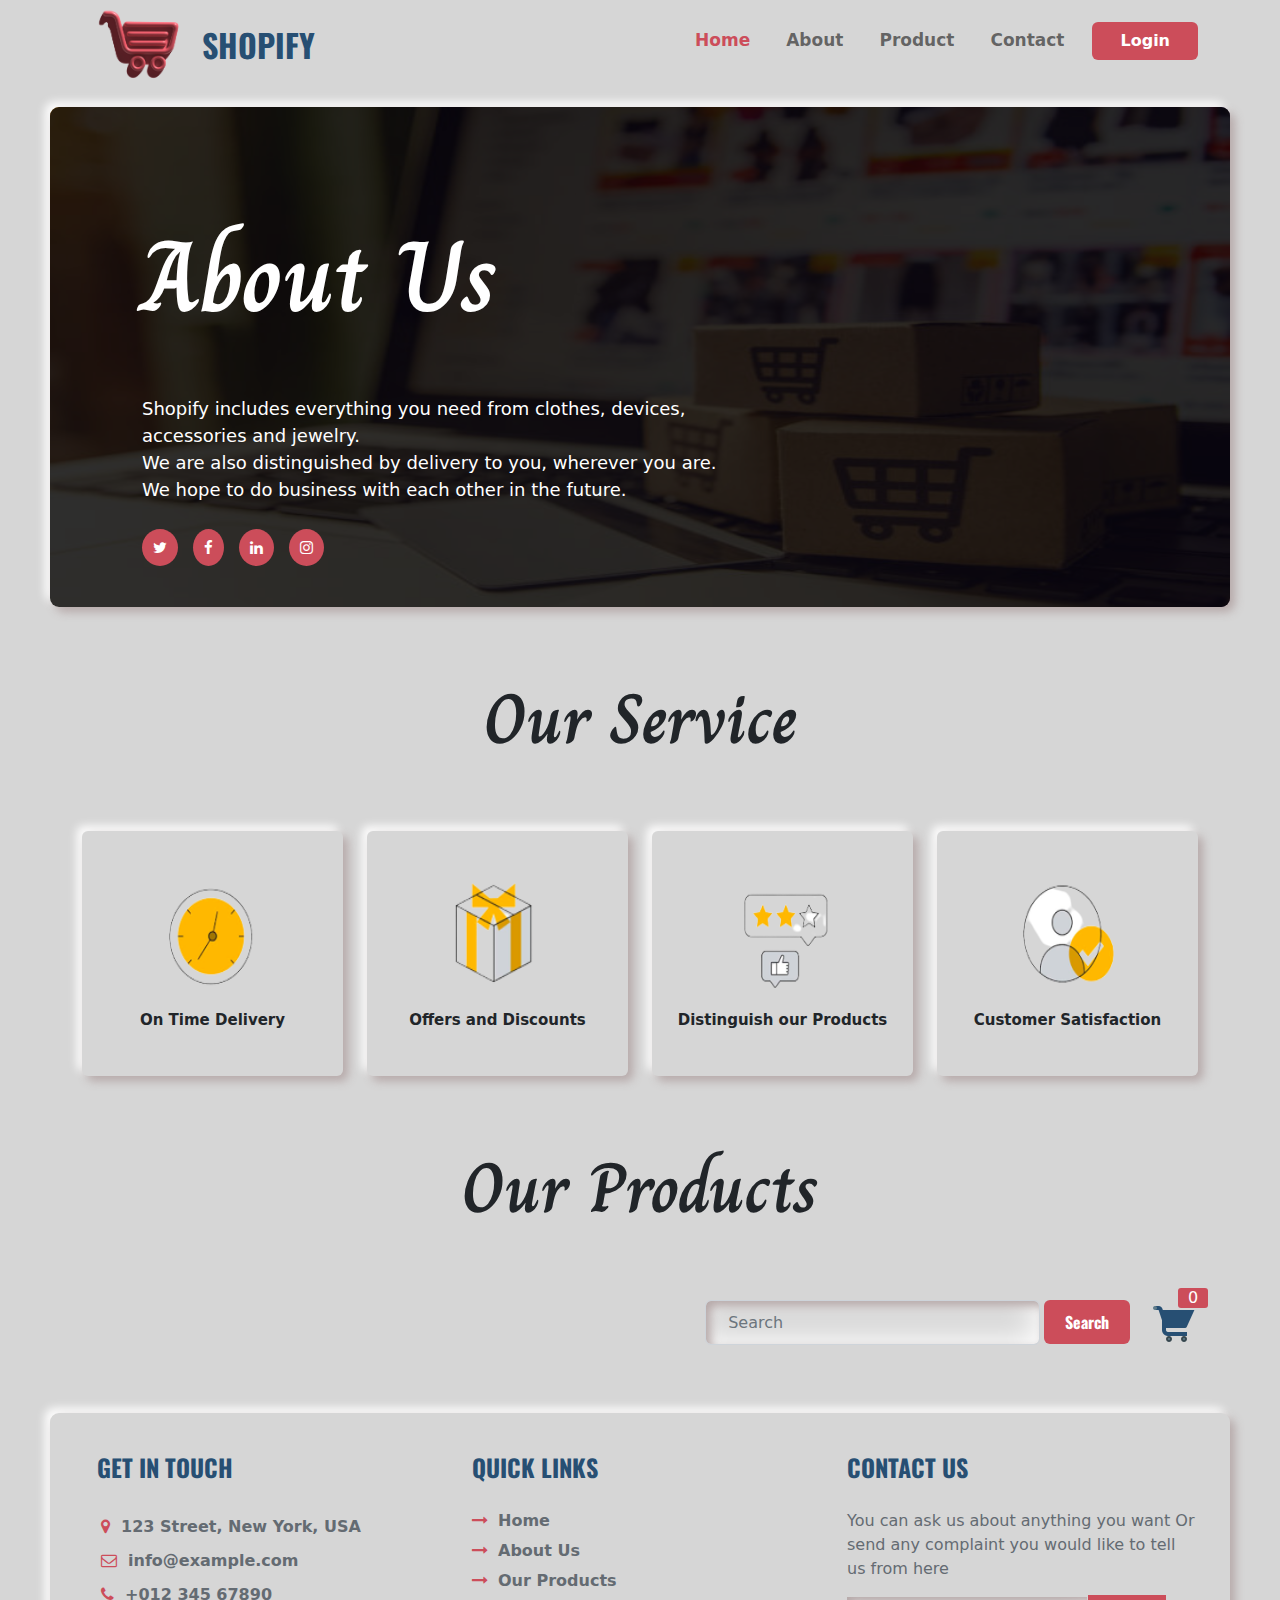
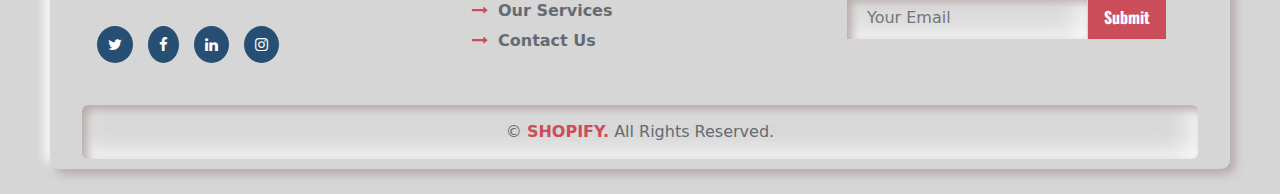
==== index.html @ 8174480c "Development on Bill" ====
<!DOCTYPE html>
<html lang="en">
<head>
    <meta charset="UTF-8">
    <meta http-equiv="X-UA-Compatible" content="IE=edge">
    <meta name="viewport" content="width=device-width, initial-scale=1.0">
    <title>Shopify</title>
    <link rel="stylesheet" href="css/font-awesome.min.css">
    <link rel="stylesheet" href="css/bootstrap.css">
    <link rel="stylesheet" href="css/index.css">
    <link rel="stylesheet" href="css/bill.css">
</head>
<body>
    <nav class="navbar navbar-expand-lg">
        <div class="container">
          <a class="navbar-brand" href="index.html"><img src="img/logo.png"><div class="brand">Shopify</div></a>
          <button class="navbar-toggler" type="button" data-bs-toggle="collapse" data-bs-target="#navbarSupportedContent" aria-controls="navbarSupportedContent" aria-expanded="false" aria-label="Toggle navigation">
            <span class="navbar-toggler-icon"></span>
          </button>
          <div class="collapse navbar-collapse" id="navbarSupportedContent">
            <ul class="navbar-nav me-right mb-2 mb-lg-0">
              <li class="nav-item">
                <a class="nav-link active" aria-current="page" href="index.html">Home</a>
              </li>
              <li class="nav-item">
                <a class="nav-link" href="#about">About</a>
              </li>
              <li class="nav-item">
                <a class="nav-link" href="#product">Product</a>
              </li>
              <li class="nav-item">
                <a class="nav-link" href="#contact">Contact</a>
              </li>
            </ul>
            <form class="d-flex" role="search">
              <button class="btn" id="loginBtn" type="submit"><a href="#">Login</a></button>
            </form>
          </div>
        </div>
      </nav>


      <!-- Modal -->
<div class="modal fade" id="popUp" data-bs-backdrop="static" data-bs-keyboard="false" tabindex="-1" aria-labelledby="staticBackdropLabel" aria-hidden="true">
    <div class="modal-dialog modal-dialog-centered modal-lg">
      <div class="modal-content">
        <div class="modal-header">
          <button type="button" class="btn-close" data-bs-dismiss="modal" aria-label="Close"></button>
        </div>
        <div class="modal-body" id="modal">
          
        </div>
      </div>
    </div>
  </div>

   <!-- Card Modal -->
  <div class="modal fade" id="popUpCard" data-bs-backdrop="static" data-bs-keyboard="false" tabindex="-1" aria-labelledby="staticBackdropLabel" aria-hidden="true">
    <div class="modal-dialog modal-dialog-centered modal-lg">
      <div class="modal-content">
        <div class="modal-header flex-column" id="cardHeader">
          <div class="container row" id="cardHeaderStaticData">
            <button type="button" class="btn-close d-flex" data-bs-dismiss="modal" aria-label="Close"></button>
            <h4 class="d-flex">Shopping Card</h4>
          </div>
          <div class="cardHeaderUserData">

          </div>
        </div>
        <div class="modal-body" id="card">
          
        </div>
        <div class="modal-footer d-flex flex-row justify-content-between">
          <button type="button" class="btn btn-outline-dark" id="clearBtn" onclick="clearCard()">Clear All</button>
          <button type="button" class="btn btn-outline-dark" id="billBtn" onclick="window.location.href='bill.html'; saveConfirmedITems();">Go to Bill Page</button>
        </div>
      </div>
    </div>
  </div>

      <!-- =============== about ================ -->
      <div class="about" id="about">
        <div class="layout"></div>

        <div class="container">
            <div class="info">
                <h1>About Us</h1>
                <p>
                    Shopify includes everything you need from clothes, devices, accessories and jewelry.
                    <br>We are also distinguished by delivery to you, wherever you are.
                    <br>We hope to do business with each other in the future.
                </p>
                <div class="icons">
                    <i class="fa fa-twitter"></i>
                    <i class="fa fa-facebook"></i>
                    <i class="fa fa-linkedin"></i>
                    <i class="fa fa-instagram"></i>
                </div> 
            </div>
        </div>
      </div>

      <!-- ================ our service ================= -->
      <div class="service" id="service">
        <h2 class="h1 text-center">Our Service</h2>
        <div class="container">
            <div class="row">
                <div class="col-lg-3 col-sm-6">
                    <div class="info">
                        <img src="img/service1.png" alt="">
                        <p>On Time Delivery</p>
                    </div>
                </div>
                <div class="col-lg-3 col-sm-6">
                    <div class="info">
                        <img src="img/service2.png" alt="">
                        <p>Offers and Discounts</p>
                    </div>
                </div>
                <div class="col-lg-3 col-sm-6">
                    <div class="info">
                        <img src="img/service3.png" alt="">
                        <p>Distinguish our Products</p>
                    </div>
                </div>
                <div class="col-lg-3 col-sm-6">
                    <div class="info">
                        <img src="img/service4.png" alt="">
                        <p>Customer Satisfaction</p>
                    </div>
                </div>
            </div>
        </div>
      </div>

      <!-- ====================== Products ============= -->
      <div class="products" id="product">
        <h2 class="h1 text-center">Our Products</h2>
        <div class="container">
            <div class="info">
                <div class="filter">
                    <form class="d-flex" role="search">
                        <input list="searchOptions" id="searchK" class="form-control" type="search" placeholder="Search" aria-label="Search">
                        <datalist id="searchOptions">
                            <option value="men's clothing"></option>
                            <option value="jewelery"></option>
                            <option value="electronics"></option>
                            <option value="women's clothing"></option>
                        </datalist>
                        <input onclick="displayData()" class="btn" type="button" value="Search">
                        <span class="image">
                            <img src="img/cart.png"  id="addToCard" alt="cart" onclick="displayCard()" data-bs-toggle="modal" data-bs-target="#popUpCard">
                            <div class="counter" id="counter">0</div>
                        </span>
                    </form>
                </div>

                <div class='row' id="rowDiv"></div>
            </div>
        </div>
      </div>

      <!-- ============= footer =============== -->
      <div class="footer">
        <div class="container">
            <div class="row top">
                <div class="col-lg-4 col-sm-6">
                    <div class="emails">
                        <h4>GET IN TOUCH</h4>
                        <div>
                            <i class="fa fa-map-marker"></i><span>123 Street, New York, USA</span>
                        </div>
                        <div>
                            <i class="fa fa-envelope-o"></i><span>info@example.com</span>
                        </div>
                        <div>
                            <i class="fa fa-phone"></i><span>+012 345 67890</span>
                        </div>
                        <div class="icons">
                            <i class="fa fa-twitter"></i>
                            <i class="fa fa-facebook"></i>
                            <i class="fa fa-linkedin"></i>
                            <i class="fa fa-instagram"></i>
                        </div>    
                    </div>
                </div>
                <div class="col-lg-4 col-sm-6">
                    <div class="links">
                        <h4>QUICK LINKS</h4>
                        <ul class="list-unstyled">
                            <li><i class="fa fa-long-arrow-right"></i><a href="#">Home</a></li>
                            <li><i class="fa fa-long-arrow-right"></i><a href="#about">About Us</a></li>
                            <li><i class="fa fa-long-arrow-right"></i><a href="#product">Our Products</a></li>
                            <li><i class="fa fa-long-arrow-right"></i><a href="#service">Our Services</a></li>
                            <li><i class="fa fa-long-arrow-right"></i><a href="#contact">Contact Us</a></li>
                        </ul>
                    </div>
                </div>
                <div class="col-lg-4">
                    <div class="contact" id="contact">
                        <h4>CONTACT US</h4>
                        <p>You can ask us about anything you want Or send any complaint you would like to tell us from here</p>
                        <input type="email" placeholder="Your Email">
                        <input type="button" value="Submit" class="btn">
                    </div>
                </div>
            </div>

            <div class="copy">&copy; <span>SHOPIFY.</span> All Rights Reserved.</div>
        </div>
      </div>

      <!-- ================= scroll top =============== -->
        <div class="scroll">
            <i class="fa fa-long-arrow-up"></i>
        </div>

    <script src="js/bootstrap.min.js"></script>  
    <script src="https://cdn.jsdelivr.net/npm/@popperjs/core@2.11.6/dist/umd/popper.min.js" integrity="sha384-oBqDVmMz9ATKxIep9tiCxS/Z9fNfEXiDAYTujMAeBAsjFuCZSmKbSSUnQlmh/jp3" crossorigin="anonymous"></script>
    <script src="https://cdn.jsdelivr.net/npm/bootstrap@5.3.0-alpha1/dist/js/bootstrap.min.js" integrity="sha384-mQ93GR66B00ZXjt0YO5KlohRA5SY2XofN4zfuZxLkoj1gXtW8ANNCe9d5Y3eG5eD" crossorigin="anonymous"></script>
    <script src="js/index.js"></script>
</body>
</html>
---- css/index.css ----
@import url('https://fonts.googleapis.com/css2?family=Charm:wght@400;700&family=Leckerli+One&family=Open+Sans:wght@300&family=Oswald:wght@200;300;400;600&family=Playball&family=Raleway:wght@800&display=swap');
@import url('https://fonts.googleapis.com/css2?family=Charm:wght@400;700&family=Leckerli+One&family=Lobster&family=Open+Sans:wght@300&family=Oswald:wght@200;300;400;600&family=Playball&family=Raleway:wght@800&display=swap'); 

body{background-color: rgba(214,214,214);}

.navbar .navbar-collapse{flex-grow: 0;}

.navbar{padding: 0; margin: -14px 0;}

.navbar-brand{display: flex;}

.navbar .navbar-brand img{width: 120px;height: 100px;}

.navbar .navbar-brand .brand{
    margin-top: 30px;
    font-size: 32px;
    text-transform: uppercase;
    font-weight: bold;
    color: #274f73;
    font-family: 'Oswald', cursive;
}
.navbar ul li{margin-right: 20px;}

.navbar ul li a{font-size: 17px;font-weight: bold;}

.navbar-nav .nav-link.active{color:#cc4d5a}

.navbar-nav .nav-link:hover{color:#cc4d5a}

.navbar .btn{background-color: #cc4d5a;}

.navbar .btn a{
    text-decoration: none;
    color: #fff;
    font-weight: bold;
    padding:6px 15px;
}

/* ========= about ========== */
.about{
    margin: 25px 50px;
    height: 500px;
    border-radius: 9px;
    background-color: rgba(214,214,214);
    box-shadow: 5px 5px 10px #b6a9a9, -5px -5px 10px #fff;
    background-image: url('../img/about1.jpg');
    background-repeat: no-repeat;
    background-size: 100% 100%;
    position: relative;
}
.about .layout{
    width: 100%;
    height: 100%;
    top: 0;
    left: 0;
    border-radius: 9px;
    position: absolute;
    background: #060606d6;
}
.about .info{position: absolute;color: #fff;padding: 50px 0;}

.about .info h1{
    font-family: 'Charm', cursive;
    font-size: 100px;
    font-weight: bold;
    padding: 60px 60px 50px;
}
.about .info p{font-size: 18px;padding: 0 60px;width: 80%;}

.about .icons{padding: 10px 0 0 60px;}

/*========== service =============  */
.service .info{
    background: #d6d6d6;
    border-radius: 6px;
    display: flex;
    justify-content: center;
    align-items: center;
    flex-direction: column;
    padding: 28px 20px;
    box-shadow: 5px 5px 10px #b6a9a9, -5px -5px 10px #fff;
}
.service .info img{width: 150px;height: 150px;}

.service .info p{font-size: 15px;font-weight: bold;}

/* ========= products ============ */
.products .filter form{margin-bottom: 40px;justify-content: end;}

.products .filter form input[type='search']{
    height: 45px;
    width: 30%;
    background-color: rgba(214,214,214);
    padding: 12px 22px;
    box-shadow: inset 5px 5px 10px #b6a9a9, inset -5px -5px 30px #fff;
}
.products .filter .btn{
    background-color: #cc4d5a;
    height: 44px;
    color: #fff;
    font-weight: bold;
    margin-left: 4px;
    padding:0 20px;
    font-family: 'Oswald', cursive;
}

.filter form span{position: relative;margin-left:20px}

.filter form span .counter{
    position: absolute;
    background: #cc4d5a;
    width: 23px;
    height: 18px;
    margin: 0 0 0 28px;
    top: -12px;
    border-radius: 3px;
    padding: 10px 15px;
    color: #fff;
    display: flex;
    justify-content: center;
    align-items: center;
}

.products .info .items{
    height: 400px;
    background: #fff;
    margin-bottom: 60px;
    box-shadow: 5px 5px 10px #b6a9a9, -5px -5px 10px #fff;
    cursor: pointer;
    position: relative;
    border-radius: 6px;
    overflow: hidden;
}

.products .info .items img{
    width: 100%;
    height: 80%;
    padding: 50px;
    border-radius: 3px;
    transition: all 0.5s ease-in-out;
}

.products .info .items:hover img{transform: scale(1.1);}

.products .info .layout{
    background-color: #22242960;
    top: 0;
    position: absolute;
    width: 100%;
    height: 100%;
    display: none;
    transition: all 0.5s ease-in-out;
}

.products .info .items:hover .layout{display: block;}

.products .inner-div{
    position: absolute;
    background-color: #222429;
    color: #fff;
    bottom: 0;
    left: 0;
    width: 100%;
    height: 95px;
    padding: 15px 20px;
    font-family: 'Oswald', cursive;
    border-bottom-left-radius: 3px;
    border-bottom-right-radius: 3px;
}

.products .inner-div span{font-size: 17px;font-weight: 600;}

/* ================= footer ============ */
.footer{
    margin: 25px 50px;
    padding-bottom: 10px;
    border-radius: 9px;
    background-color: rgba(214,214,214);
    box-shadow: 5px 5px 10px #b6a9a9, -5px -5px 10px #fff;
}
.footer .top{padding-left: 15px;}

.footer h4{
    padding: 40px 0 20px;
    font-weight: bold;
    font-family: 'Oswald', cursive;
    color: #274f73;
}

.footer .emails i{color: #cc4d5a;padding: 9px 11px 9px 4px;}

.footer .emails span{color: #646b72;font-weight: bold;}

.footer .emails .icons{padding-top: 15px;}

.footer .links li{padding: 0 0 6px 0;}

.footer .links li a{
    text-decoration: none;
    color: #646b72;
    font-weight: bold;
    margin-left: 10px;
}
.footer .links li:hover a{color: #cc4d5a;}

.footer .links i{color: #cc4d5a;}

.footer p{color: #646b72;}

.footer .contact input[type='email']{
    background: rgba(214,214,214);
    border: 0;
    outline: 0;
    padding: 9px 20px;
    box-shadow: inset 5px 5px 10px #b6a9a9, inset -5px -5px 30px #fff;
}

.footer .contact input[type='button']{
    background-color: #cc4d5a;
    color: #fff;
    font-weight: bold;
    margin: -4px 0 0 -4px;
    border-radius: 0;
    padding: 9px 15px;
    font-family: 'Oswald', cursive;
}

.footer .copy{
    margin: 30px 0 0;
    padding: 15px 0;
    background-color: rgba(214,214,214);
    border-radius: 6px;
    color: #646b72;
    text-align: center;
    box-shadow: inset 5px 5px 10px #b6a9a9, inset -5px -5px 30px #fff;
}

.footer .copy span{font-weight: 600;color: #cc4d5a;}

.scroll{
    position: fixed;
    bottom: 30px;
    right: 23px;
    padding: 4px 16px;
    background-color: #cc4d5a;
    border-radius: 50%;
    font-size: 26px;
    color: #fff;
    cursor: pointer;
    display: none;
    z-index: 999;
}

.footer .img img{width: 100px;height: 100px;}



/* modal popup */
.added{background:#cc4d5a; border:0; color:#fff}

/* ======== collection ========== */
.service h2,
.products h2{
    margin-top: 70px;
    margin-bottom: 70px;
    font-size: 70px;
    font-weight: bold;
    font-family: 'Charm', cursive;
}

.about .icons i,
.footer .emails .icons i{
    background: #274f73;
    color: #fff;
    border-radius: 50%;
    padding: 11px;
    font-size: 15px;
    cursor: pointer;
    margin-right: 10px;
}
.about .icons i{background-color: #cc4d5a;}
---- css/bill.css ----
@import url('https://fonts.googleapis.com/css2?family=Charm:wght@400;700&family=Leckerli+One&family=Open+Sans:wght@300&family=Oswald:wght@200;300;400;600&family=Playball&family=Raleway:wght@800&display=swap');
@import url('https://fonts.googleapis.com/css2?family=Charm:wght@400;700&family=Leckerli+One&family=Lobster&family=Open+Sans:wght@300&family=Oswald:wght@200;300;400;600&family=Playball&family=Raleway:wght@800&display=swap'); 

body{background-color: rgba(214,214,214);}

.navbar .navbar-collapse{flex-grow: 0;}

.navbar{padding: 0; margin: -14px 0;}

.navbar-brand{display: flex;}

.navbar .navbar-brand img{width: 120px;height: 100px;}

.navbar .navbar-brand .brand{
    margin-top: 30px;
    font-size: 32px;
    text-transform: uppercase;
    font-weight: bold;
    color: #274f73;
    font-family: 'Oswald', cursive;
}
.navbar ul

.image{display: flex;justify-content: center;align-items: center;margin-top: 30px;}

.email{display: flex;justify-content: center;}

.log{
    margin-top: 40px;
    width: 500px; height: 450px;
    padding-bottom: 10px;
    border-radius: 9px;
    background-color: rgba(214,214,214);
    box-shadow: 5px 5px 10px #b6a9a9, -5px -5px 10px #fff;
    position: relative;
}

#billHeader{
    position: absolute;
    width: 100%;
    top: 0;
}

#bill{
    position: absolute;
    height: 62%;
    max-height: 300px;
    width: 100%;
    top:100px;
}

#tbody{
    position: absolute;
    height: 70%;
    width: 100%;
    overflow: scroll;
}

.itemImgSm{
    width: 50px;
    height: 50px;
}

#plus{
    background: none;
    border: none;
}
#plus:hover{
    color: #4dcc68;
}

#minus{
    background: none;
    border: none;
}
#minus:hover{
    color: #cc4d5a;
}

.tfoot{
    position: absolute;
    width: 100%;
    bottom: 0;
}

#billFooter{
    position: absolute;
    width: 100%;
    bottom: 0;
}

#qtyCell {
    width: 100%;
    height: 100%;
    margin: 0 auto;
    text-align: center;
}

.incDec {
    display: inline-block;
    border: 1px solid #ddd;
    margin: 0px;
    margin-top: -30px;
    width: 20px;
    height: 10px;
    text-align: center;
    vertical-align: middle;
    padding: 11px 0;
    background: #eee;
}

.itemQty {
    text-align: center;
    border: none;
    border-top: 1px solid #ddd;
    border-bottom: 1px solid #ddd;
    margin: 0px;
    width: 40px;
    height: 25px;
}

input[type=number]::-webkit-inner-spin-button,
input[type=number]::-webkit-outer-spin-button {
    -webkit-appearance: none;
    margin: 0;
}
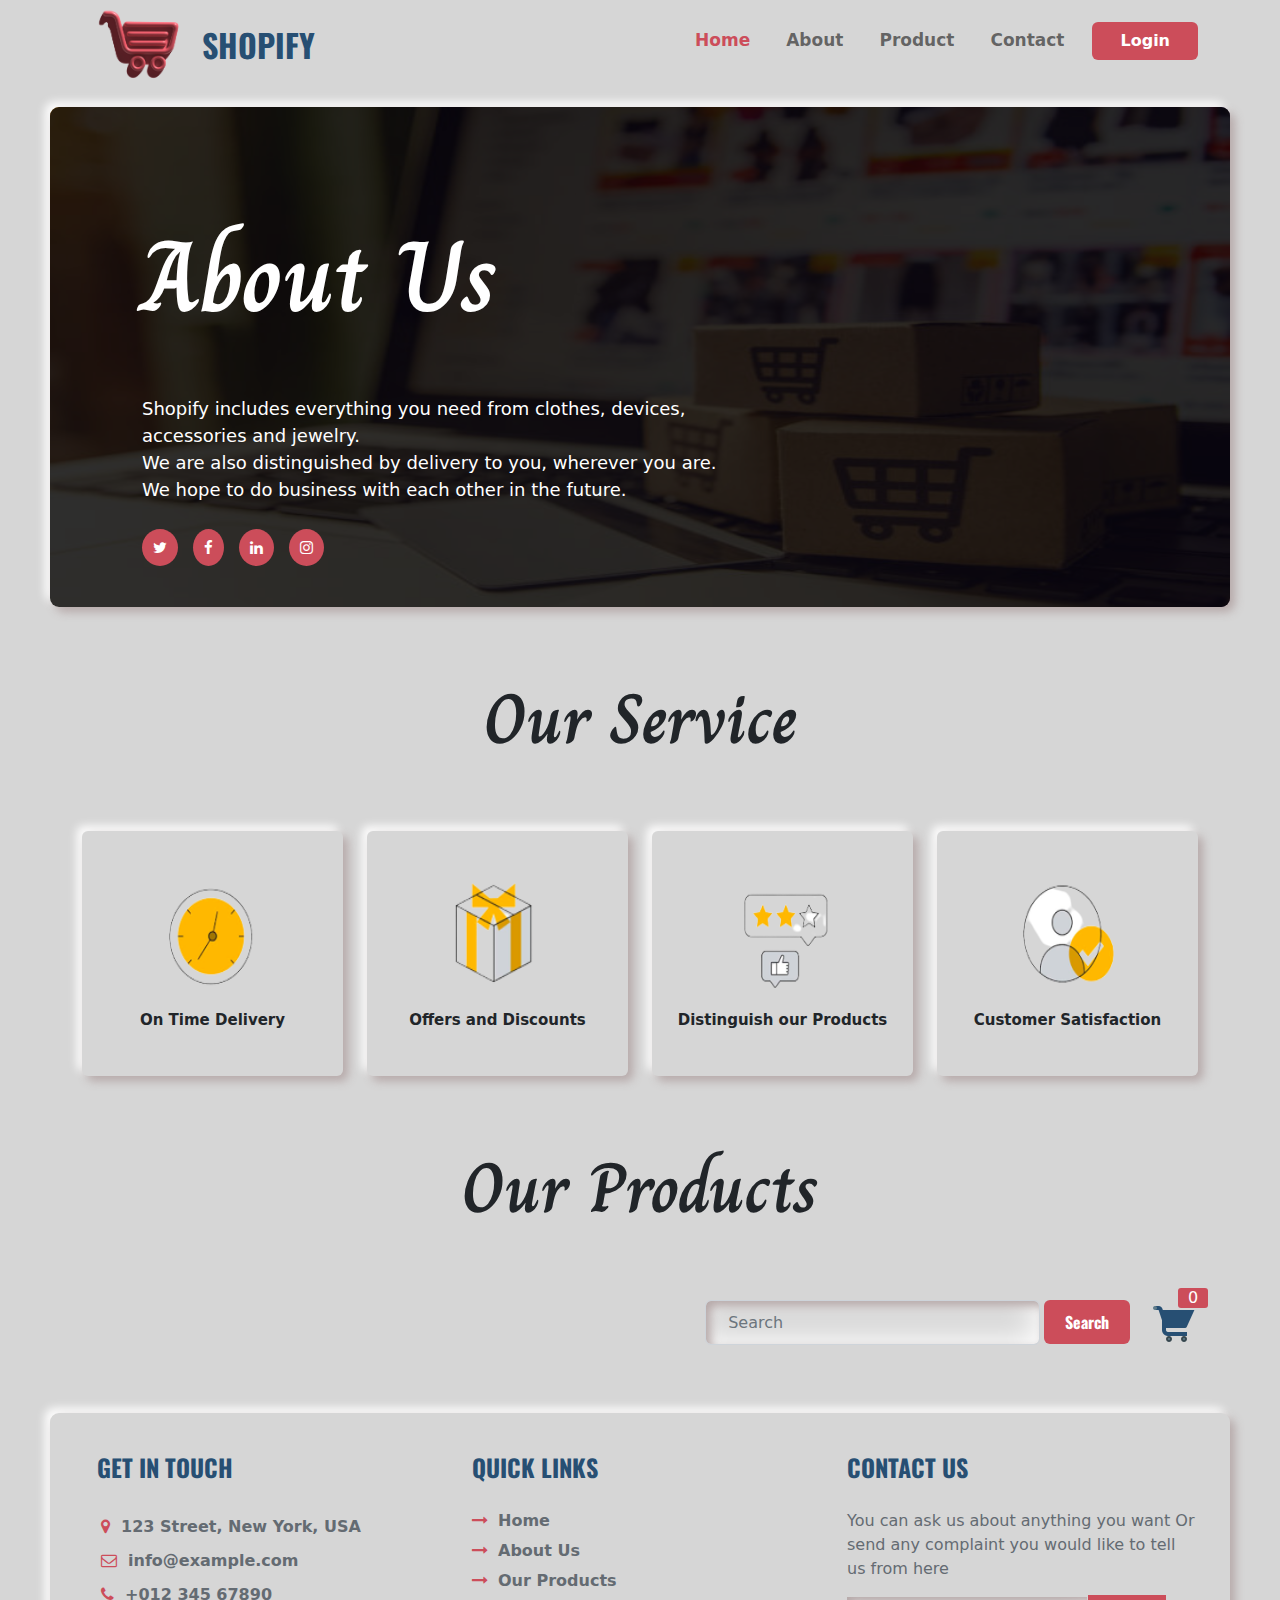
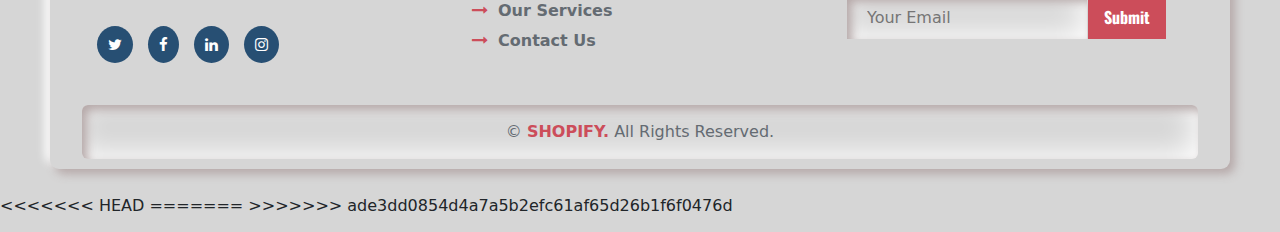
==== commit f9b86509: "removed merge conflicts" ====
--- a/index.html
+++ b/index.html
@@ -8,6 +8,8 @@
     <link rel="stylesheet" href="css/font-awesome.min.css">
     <link rel="stylesheet" href="css/bootstrap.css">
     <link rel="stylesheet" href="css/index.css">
+    <link rel="stylesheet" href="css/cardPayment.css">
+    <link rel="stylesheet" href="css/media.css">
     <link rel="stylesheet" href="css/bill.css">
 </head>
 <body>
@@ -33,7 +35,7 @@
               </li>
             </ul>
             <form class="d-flex" role="search">
-              <button class="btn" id="loginBtn" type="submit"><a href="#">Login</a></button>
+              <button class="btn" id="loginBtn" type="submit"><a href="pages/login.html">Login</a></button>
             </form>
           </div>
         </div>
@@ -200,8 +202,10 @@
                     <div class="contact" id="contact">
                         <h4>CONTACT US</h4>
                         <p>You can ask us about anything you want Or send any complaint you would like to tell us from here</p>
-                        <input type="email" placeholder="Your Email">
-                        <input type="button" value="Submit" class="btn">
+                        <div class="send">
+                          <input type="email" placeholder="Your Email">
+                          <input type="button" value="Submit" class="btn">
+                        </div>
                     </div>
                 </div>
             </div>
@@ -218,6 +222,11 @@
     <script src="js/bootstrap.min.js"></script>  
     <script src="https://cdn.jsdelivr.net/npm/@popperjs/core@2.11.6/dist/umd/popper.min.js" integrity="sha384-oBqDVmMz9ATKxIep9tiCxS/Z9fNfEXiDAYTujMAeBAsjFuCZSmKbSSUnQlmh/jp3" crossorigin="anonymous"></script>
     <script src="https://cdn.jsdelivr.net/npm/bootstrap@5.3.0-alpha1/dist/js/bootstrap.min.js" integrity="sha384-mQ93GR66B00ZXjt0YO5KlohRA5SY2XofN4zfuZxLkoj1gXtW8ANNCe9d5Y3eG5eD" crossorigin="anonymous"></script>
+<<<<<<< HEAD
+    <script src="js/index.js"></script>  
+    <!-- <script src="js/cardPayment.js"></script> -->
+=======
     <script src="js/index.js"></script>
+>>>>>>> ade3dd0854d4a7a5b2efc61af65d26b1f6f0476d
 </body>
 </html>--- a/css/index.css
+++ b/css/index.css
@@ -83,7 +83,28 @@
 .service .info img{width: 150px;height: 150px;}
 
 .service .info p{font-size: 15px;font-weight: bold;}
-
+/* ========= shopping card ============ */
+#addToCard{
+  position: relative;
+}
+
+#addToCard:hover{
+  box-shadow: 5px 5px 10px #b6a9a9, -5px -5px 10px #fff;
+  border-radius: 6px;
+}
+
+#card{
+  max-height: 300px;
+  overflow: scroll;
+}
+
+.toCheckout:hover{
+  color: #4dcc68;
+}
+
+.toTrash:hover{
+  color: #cc4d5a;
+}
 /* ========= products ============ */
 .products .filter form{margin-bottom: 40px;justify-content: end;}
 
--- a/css/media.css
+++ b/css/media.css
@@ -0,0 +1,67 @@
+/* ===== media Query========== */
+@media (max-width:992px) {
+    .navbar-collapse{margin-left: 40px;}
+    .about .info h1 {font-size: 70px;padding: 35px 60px 50px;}
+    .service .info{margin-bottom: 25px;}
+    .scroll{right: 60px;}
+}
+
+@media (max-width:767px) {
+    .about .info p{width: 100%;}
+    .products .info{ margin: auto;width: 70%;}
+    .products .filter form input[type='search'] {width:100%}
+}
+
+@media (max-width: 576px){
+    .navbar .navbar-brand img {width: 100px;height: 80px;}
+    .navbar .navbar-brand .brand {margin-top: 25px;font-size: 26px;}
+    .navbar-toggler{
+        width: 50px;
+        height: 30px;
+        display: flex;
+        align-items: center;
+        margin: 15px 40px 0 0;
+    }
+
+    .about {margin: 25px 25px;}
+    .about .info{padding-top: 10px;}
+    .about .info h1{font-size: 40px;padding: 60px 40px 25px;}
+    .about .info p{padding: 10px 20px;}
+    .about .icons {padding: 10px 0 0 20px;}
+
+    .service .info {margin-bottom: 25px;margin: 0 40px 30px;}
+
+    .products h2{font-size: 60px;}
+    .products .info{width: 90%;}
+    .products .info .items{width: 100%;}
+    .products .filter form{flex-direction: column;}
+    .products .filter form .btn{margin: 10px 0 22px;}
+    .products .filter form span{margin-left: 0;}
+    
+    .scroll {right: 20px}
+    
+    .footer .contact h4{padding: 20px 0 20px;}
+    .footer .send{display: flex;flex-direction: column;width: 100%;align-items: center;}
+    .footer .send input{width: 100%;}
+    .footer .send input[type='button']{margin-top: 10px;}
+}
+
+@media (min-width:992px) and (max-width:1200px) {
+    .footer .contact input[type='email']{width: 80%;}
+    .footer .contact input[type='button']{margin: 6px 0 0;width: 80%;}
+}
+
+@media (max-width:280px) {
+    .navbar .navbar-brand img {width: 80px;height: 60px;margin-top: 20px;}
+    .navbar .navbar-brand .brand {margin-top: 40px;font-size: 18px;}
+    .navbar-toggler{margin-right: -25px;}
+    
+    .about .info h1 {font-size: 35px;padding: 50px 20px 20px;}
+    .about .info p {font-size: 15px;padding: 10px 10px;}
+    .about .icons {padding: 15px 0 0 10px;}
+    
+    .service h2,.products h2{font-size: 50px;}
+    .service .info {margin: 0 20px 30px;}
+    
+    .footer {margin: 25px 25px;}
+}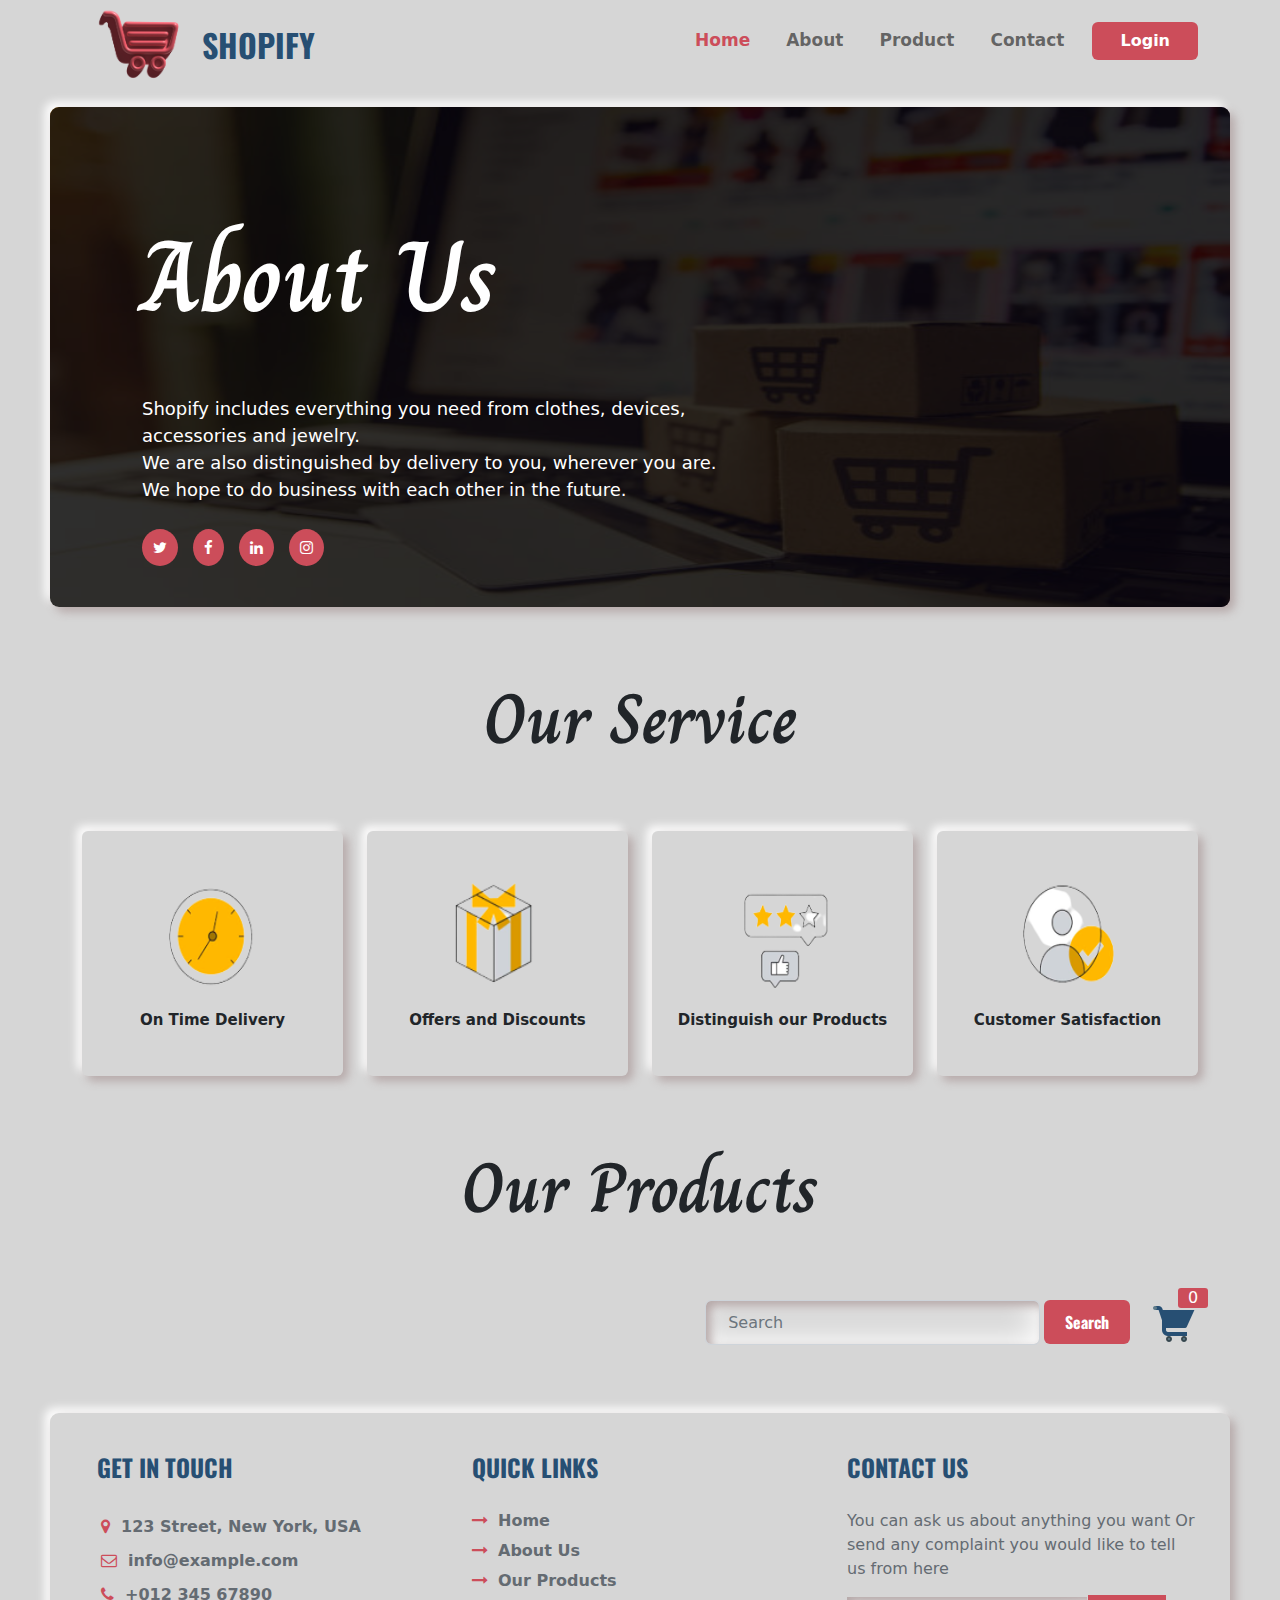
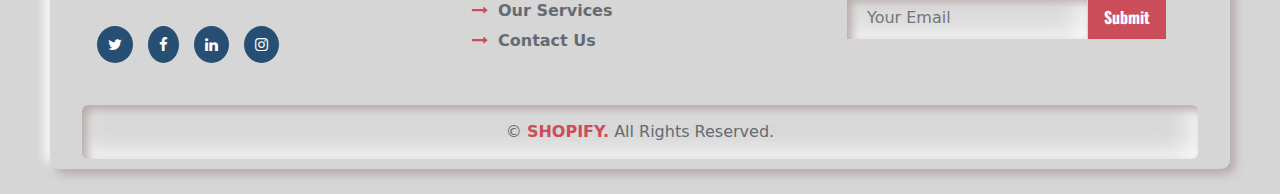
==== commit 5ffd2e67: "Adding navbar to login and sign up" ====
--- a/index.html
+++ b/index.html
@@ -8,8 +8,6 @@
     <link rel="stylesheet" href="css/font-awesome.min.css">
     <link rel="stylesheet" href="css/bootstrap.css">
     <link rel="stylesheet" href="css/index.css">
-    <link rel="stylesheet" href="css/cardPayment.css">
-    <link rel="stylesheet" href="css/media.css">
     <link rel="stylesheet" href="css/bill.css">
 </head>
 <body>
@@ -74,7 +72,7 @@
         </div>
         <div class="modal-footer d-flex flex-row justify-content-between">
           <button type="button" class="btn btn-outline-dark" id="clearBtn" onclick="clearCard()">Clear All</button>
-          <button type="button" class="btn btn-outline-dark" id="billBtn" onclick="window.location.href='bill.html'; saveConfirmedITems();">Go to Bill Page</button>
+          <button type="button" class="btn btn-outline-dark" id="billBtn" onclick="window.location.href='bill.html'; saveItemDataArr();">Go to Bill Page</button>
         </div>
       </div>
     </div>
@@ -202,10 +200,8 @@
                     <div class="contact" id="contact">
                         <h4>CONTACT US</h4>
                         <p>You can ask us about anything you want Or send any complaint you would like to tell us from here</p>
-                        <div class="send">
-                          <input type="email" placeholder="Your Email">
-                          <input type="button" value="Submit" class="btn">
-                        </div>
+                        <input type="email" placeholder="Your Email">
+                        <input type="button" value="Submit" class="btn">
                     </div>
                 </div>
             </div>
@@ -222,11 +218,6 @@
     <script src="js/bootstrap.min.js"></script>  
     <script src="https://cdn.jsdelivr.net/npm/@popperjs/core@2.11.6/dist/umd/popper.min.js" integrity="sha384-oBqDVmMz9ATKxIep9tiCxS/Z9fNfEXiDAYTujMAeBAsjFuCZSmKbSSUnQlmh/jp3" crossorigin="anonymous"></script>
     <script src="https://cdn.jsdelivr.net/npm/bootstrap@5.3.0-alpha1/dist/js/bootstrap.min.js" integrity="sha384-mQ93GR66B00ZXjt0YO5KlohRA5SY2XofN4zfuZxLkoj1gXtW8ANNCe9d5Y3eG5eD" crossorigin="anonymous"></script>
-<<<<<<< HEAD
-    <script src="js/index.js"></script>  
-    <!-- <script src="js/cardPayment.js"></script> -->
-=======
     <script src="js/index.js"></script>
->>>>>>> ade3dd0854d4a7a5b2efc61af65d26b1f6f0476d
 </body>
 </html>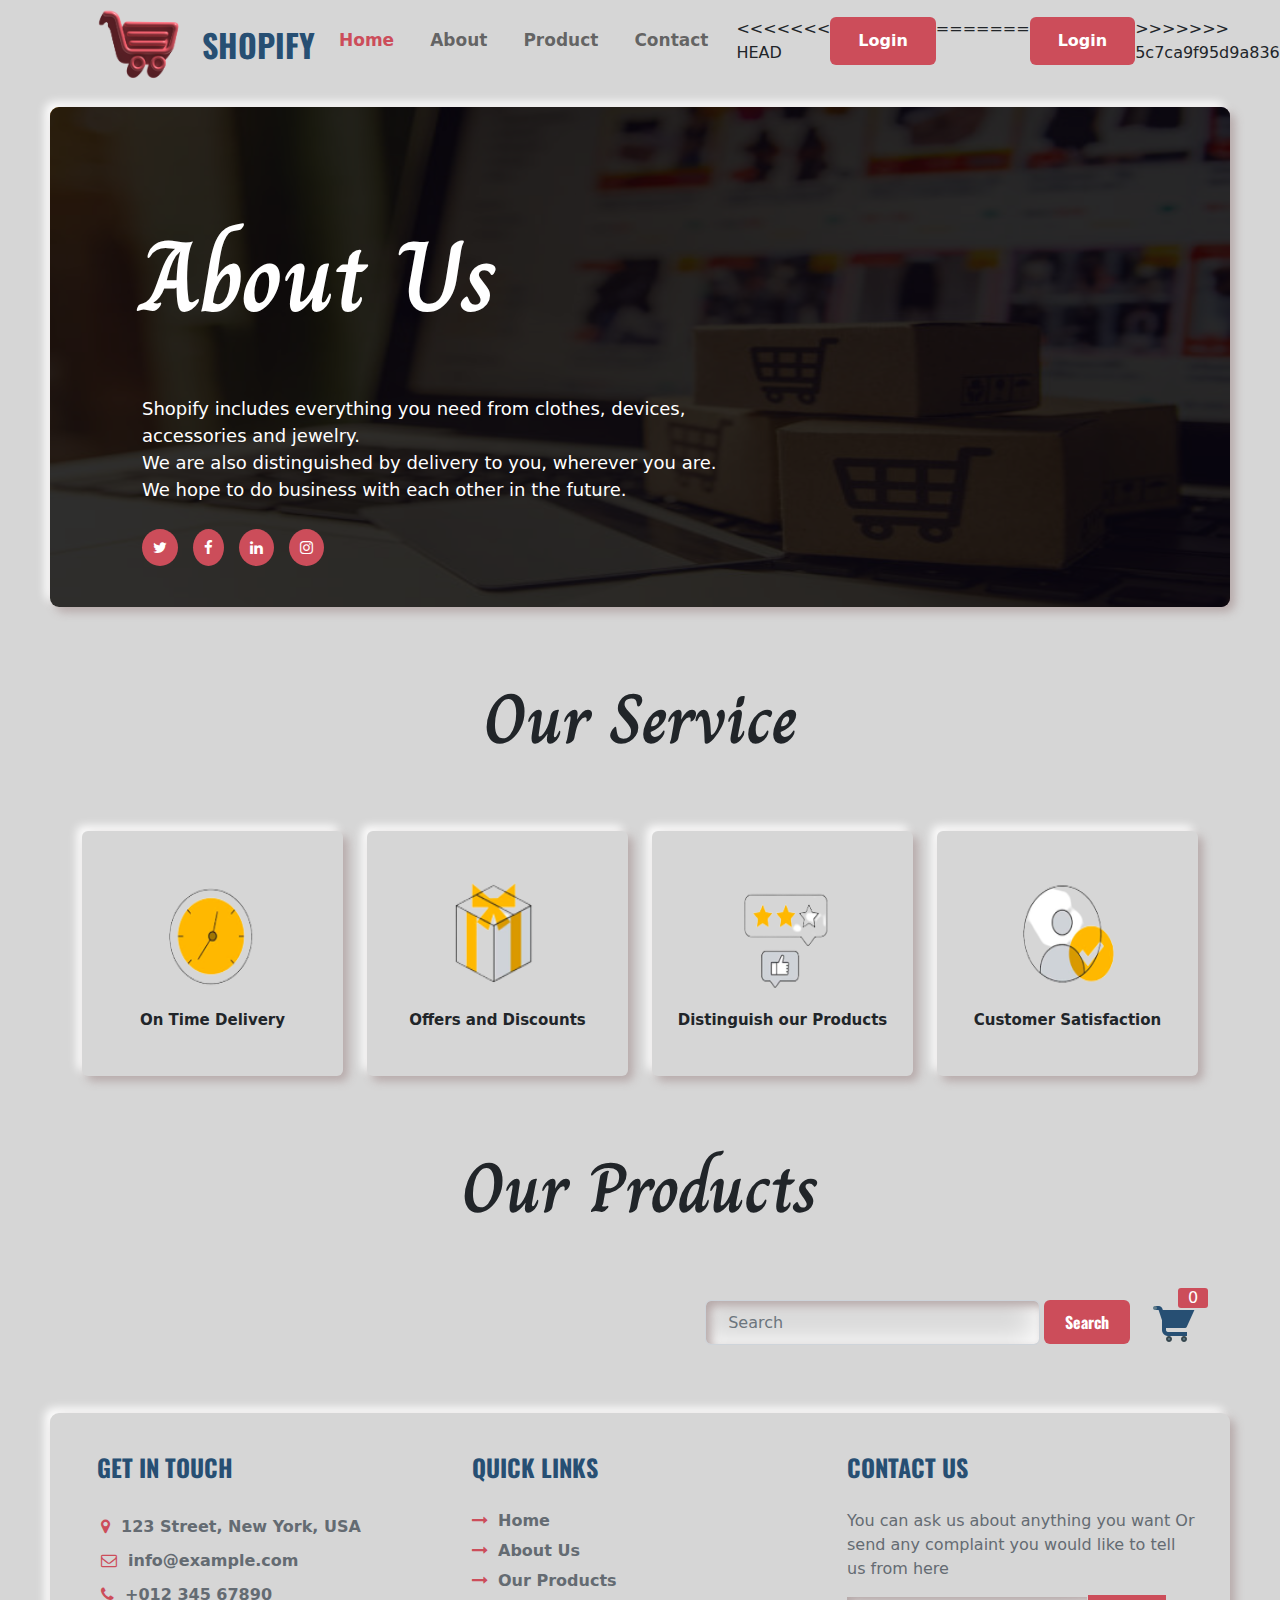
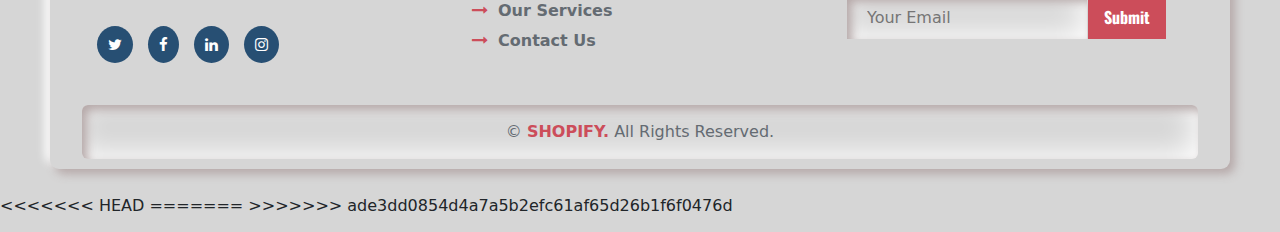
==== commit 4214becb: "resolved merge conflicts" ====
--- a/index.html
+++ b/index.html
@@ -8,6 +8,8 @@
     <link rel="stylesheet" href="css/font-awesome.min.css">
     <link rel="stylesheet" href="css/bootstrap.css">
     <link rel="stylesheet" href="css/index.css">
+    <link rel="stylesheet" href="css/cardPayment.css">
+    <link rel="stylesheet" href="css/media.css">
     <link rel="stylesheet" href="css/bill.css">
 </head>
 <body>
@@ -33,7 +35,11 @@
               </li>
             </ul>
             <form class="d-flex" role="search">
+<<<<<<< HEAD
               <button class="btn" id="loginBtn" type="submit"><a href="pages/login.html">Login</a></button>
+=======
+              <button class="btn" id="loginBtn" type="submit"><a href="/pages/login.html">Login</a></button>
+>>>>>>> 5c7ca9f95d9a83699159c4e5cb8df5638beb62bc
             </form>
           </div>
         </div>
@@ -200,8 +206,10 @@
                     <div class="contact" id="contact">
                         <h4>CONTACT US</h4>
                         <p>You can ask us about anything you want Or send any complaint you would like to tell us from here</p>
-                        <input type="email" placeholder="Your Email">
-                        <input type="button" value="Submit" class="btn">
+                        <div class="send">
+                          <input type="email" placeholder="Your Email">
+                          <input type="button" value="Submit" class="btn">
+                        </div>
                     </div>
                 </div>
             </div>
@@ -218,6 +226,11 @@
     <script src="js/bootstrap.min.js"></script>  
     <script src="https://cdn.jsdelivr.net/npm/@popperjs/core@2.11.6/dist/umd/popper.min.js" integrity="sha384-oBqDVmMz9ATKxIep9tiCxS/Z9fNfEXiDAYTujMAeBAsjFuCZSmKbSSUnQlmh/jp3" crossorigin="anonymous"></script>
     <script src="https://cdn.jsdelivr.net/npm/bootstrap@5.3.0-alpha1/dist/js/bootstrap.min.js" integrity="sha384-mQ93GR66B00ZXjt0YO5KlohRA5SY2XofN4zfuZxLkoj1gXtW8ANNCe9d5Y3eG5eD" crossorigin="anonymous"></script>
+<<<<<<< HEAD
+    <script src="js/index.js"></script>  
+    <!-- <script src="js/cardPayment.js"></script> -->
+=======
     <script src="js/index.js"></script>
+>>>>>>> ade3dd0854d4a7a5b2efc61af65d26b1f6f0476d
 </body>
 </html>--- a/css/index.css
+++ b/css/index.css
@@ -98,10 +98,6 @@
   overflow: scroll;
 }
 
-.toCheckout:hover{
-  color: #4dcc68;
-}
-
 .toTrash:hover{
   color: #cc4d5a;
 }
--- a/css/media.css
+++ b/css/media.css
@@ -0,0 +1,67 @@
+/* ===== media Query========== */
+@media (max-width:992px) {
+    .navbar-collapse{margin-left: 40px;}
+    .about .info h1 {font-size: 70px;padding: 35px 60px 50px;}
+    .service .info{margin-bottom: 25px;}
+    .scroll{right: 60px;}
+}
+
+@media (max-width:767px) {
+    .about .info p{width: 100%;}
+    .products .info{ margin: auto;width: 70%;}
+    .products .filter form input[type='search'] {width:100%}
+}
+
+@media (max-width: 576px){
+    .navbar .navbar-brand img {width: 100px;height: 80px;}
+    .navbar .navbar-brand .brand {margin-top: 25px;font-size: 26px;}
+    .navbar-toggler{
+        width: 50px;
+        height: 30px;
+        display: flex;
+        align-items: center;
+        margin: 15px 40px 0 0;
+    }
+
+    .about {margin: 25px 25px;}
+    .about .info{padding-top: 10px;}
+    .about .info h1{font-size: 40px;padding: 60px 40px 25px;}
+    .about .info p{padding: 10px 20px;}
+    .about .icons {padding: 10px 0 0 20px;}
+
+    .service .info {margin-bottom: 25px;margin: 0 40px 30px;}
+
+    .products h2{font-size: 60px;}
+    .products .info{width: 90%;}
+    .products .info .items{width: 100%;}
+    .products .filter form{flex-direction: column;}
+    .products .filter form .btn{margin: 10px 0 22px;}
+    .products .filter form span{margin-left: 0;}
+    
+    .scroll {right: 20px}
+    
+    .footer .contact h4{padding: 20px 0 20px;}
+    .footer .send{display: flex;flex-direction: column;width: 100%;align-items: center;}
+    .footer .send input{width: 100%;}
+    .footer .send input[type='button']{margin-top: 10px;}
+}
+
+@media (min-width:992px) and (max-width:1200px) {
+    .footer .contact input[type='email']{width: 80%;}
+    .footer .contact input[type='button']{margin: 6px 0 0;width: 80%;}
+}
+
+@media (max-width:280px) {
+    .navbar .navbar-brand img {width: 80px;height: 60px;margin-top: 20px;}
+    .navbar .navbar-brand .brand {margin-top: 40px;font-size: 18px;}
+    .navbar-toggler{margin-right: -25px;}
+    
+    .about .info h1 {font-size: 35px;padding: 50px 20px 20px;}
+    .about .info p {font-size: 15px;padding: 10px 10px;}
+    .about .icons {padding: 15px 0 0 10px;}
+    
+    .service h2,.products h2{font-size: 50px;}
+    .service .info {margin: 0 20px 30px;}
+    
+    .footer {margin: 25px 25px;}
+}--- a/css/bill.css
+++ b/css/bill.css
@@ -35,10 +35,20 @@
     position: relative;
 }
 
+th, td {
+    width: 25%;
+    text-align: left;
+    vertical-align: middle;
+}
+
 #billHeader{
     position: absolute;
     width: 100%;
     top: 0;
+}
+
+.thead{
+    display:table-header-group;
 }
 
 #bill{
@@ -50,10 +60,11 @@
 }
 
 #tbody{
+    background-color:#ddd;
     position: absolute;
     height: 70%;
     width: 100%;
-    overflow: scroll;
+    overflow-y: scroll;
 }
 
 .itemImgSm{
@@ -90,10 +101,10 @@
 }
 
 #qtyCell {
-    width: 100%;
-    height: 100%;
     margin: 0 auto;
     text-align: center;
+    vertical-align: middle;
+    right: 50px;
 }
 
 .incDec {
@@ -111,6 +122,7 @@
 
 .itemQty {
     text-align: center;
+    vertical-align: middle;
     border: none;
     border-top: 1px solid #ddd;
     border-bottom: 1px solid #ddd;
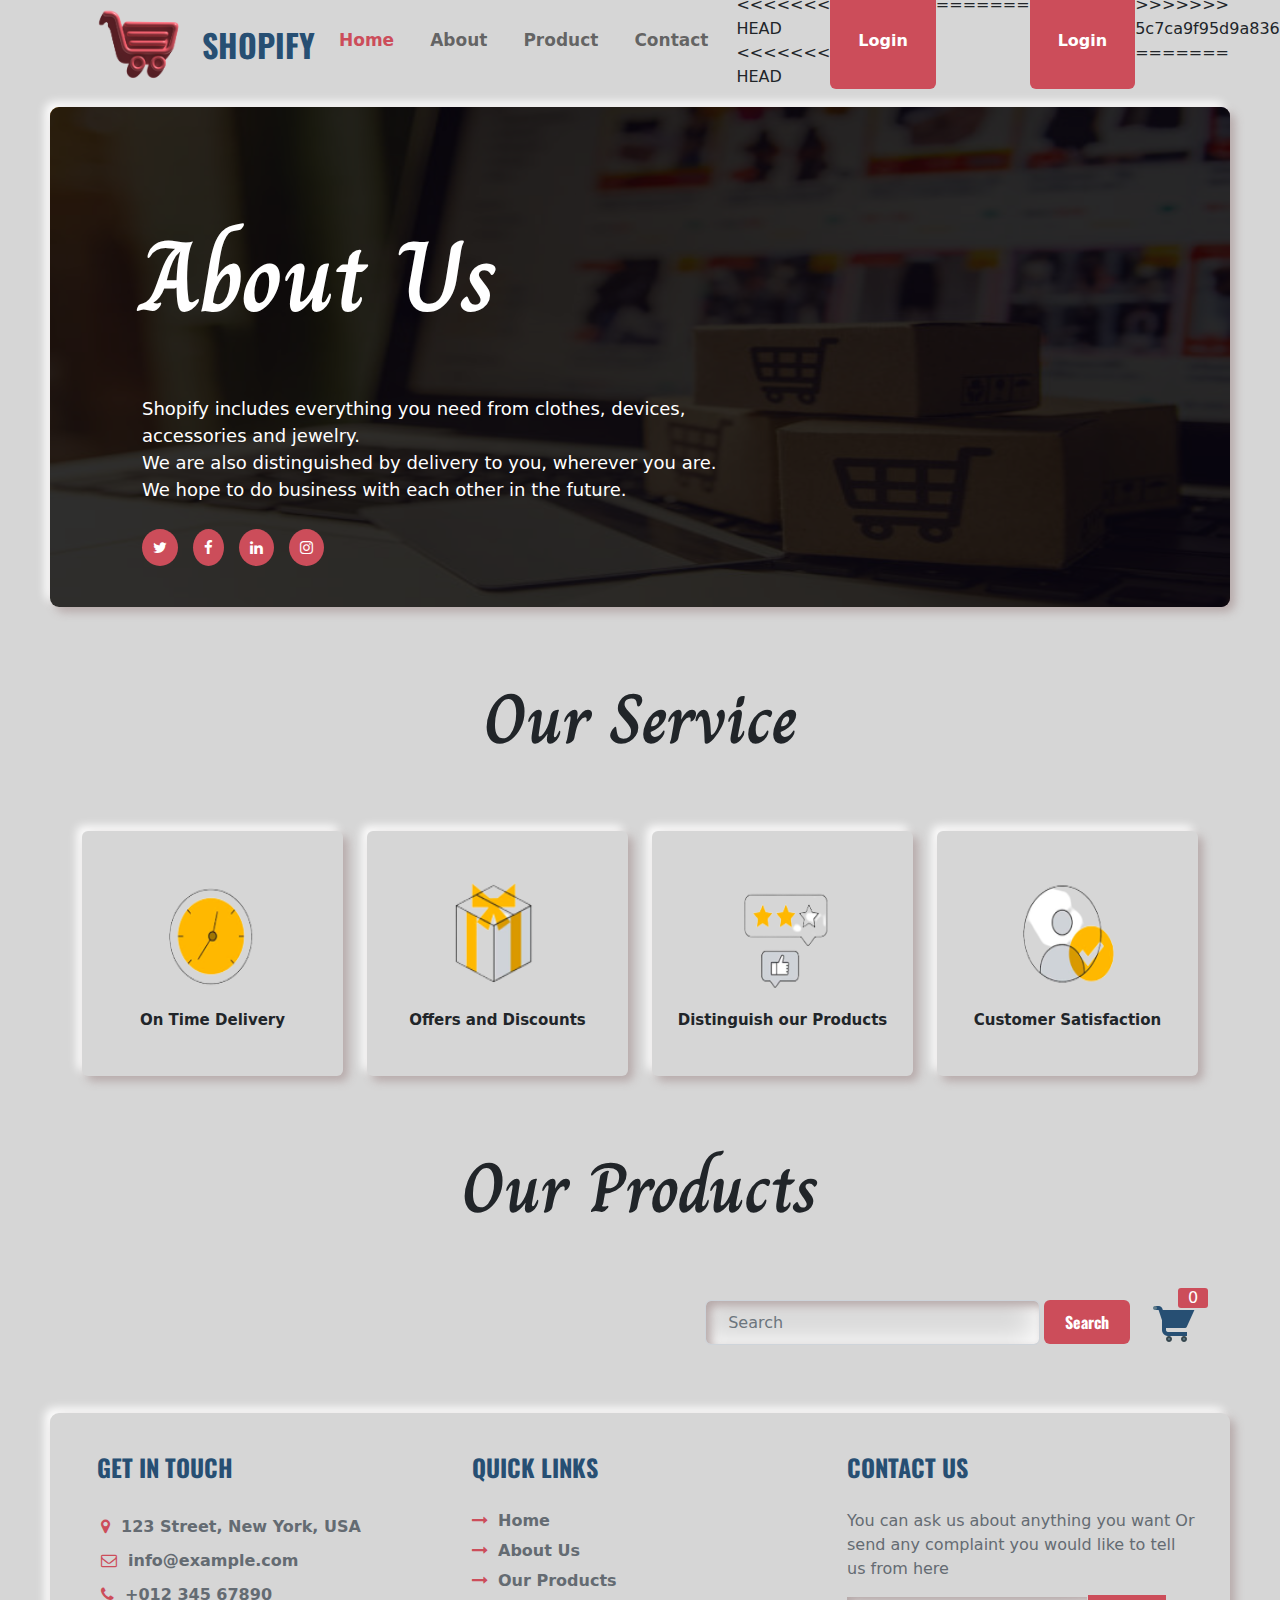
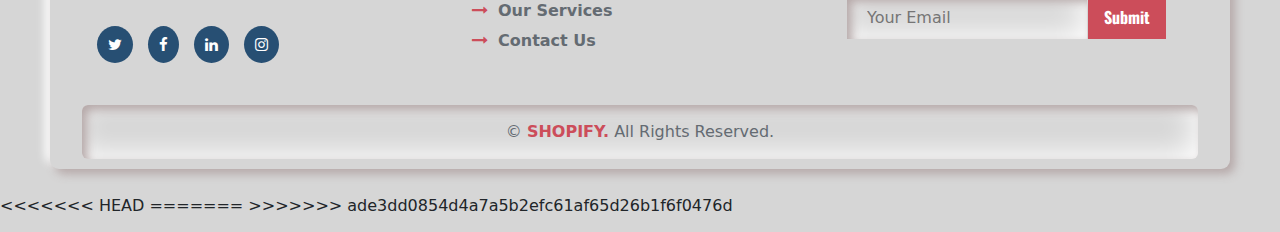
==== commit 100a0a15: "resolved merge conflicts" ====
--- a/index.html
+++ b/index.html
@@ -36,10 +36,14 @@
             </ul>
             <form class="d-flex" role="search">
 <<<<<<< HEAD
+<<<<<<< HEAD
               <button class="btn" id="loginBtn" type="submit"><a href="pages/login.html">Login</a></button>
 =======
               <button class="btn" id="loginBtn" type="submit"><a href="/pages/login.html">Login</a></button>
 >>>>>>> 5c7ca9f95d9a83699159c4e5cb8df5638beb62bc
+=======
+              <button class="btn" id="loginBtn" type="submit"><a href="pages/login.html">Login</a></button>
+>>>>>>> 08c176814ced440697731609dc2eca28106e3834
             </form>
           </div>
         </div>
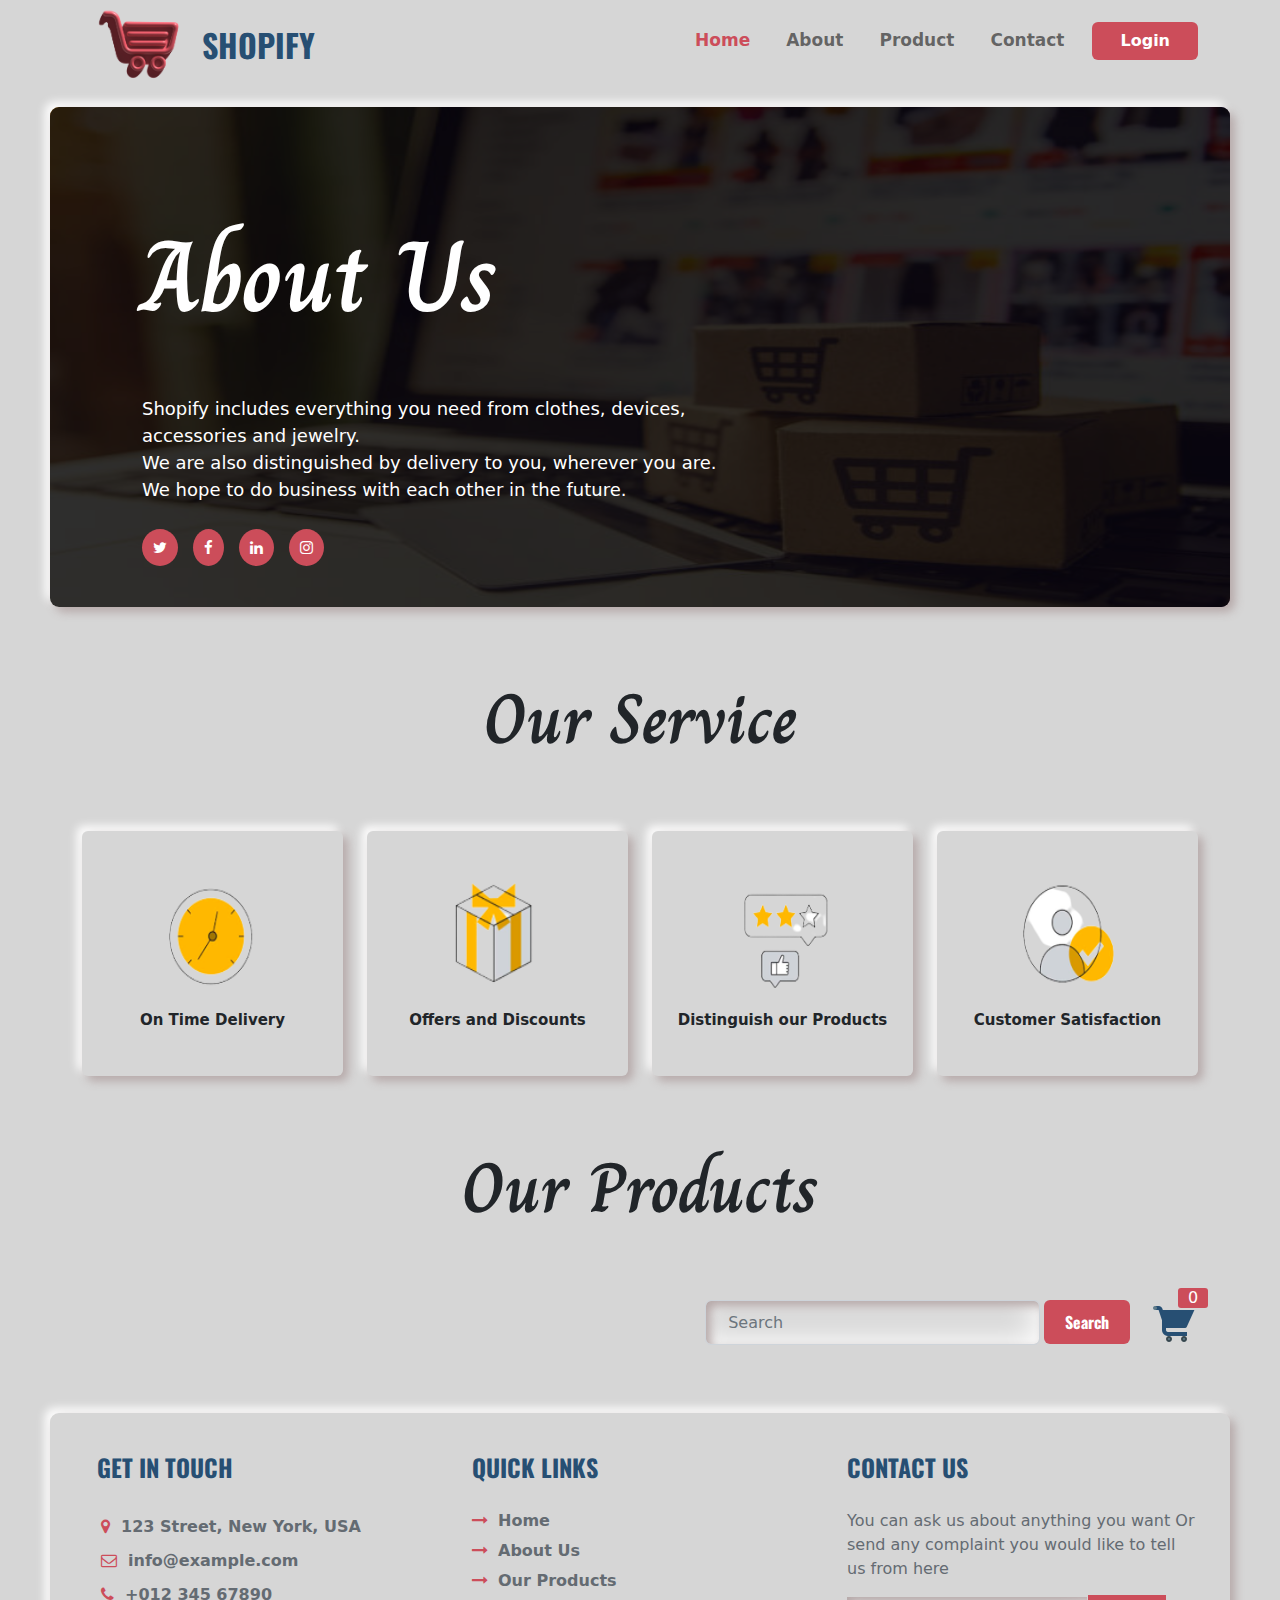
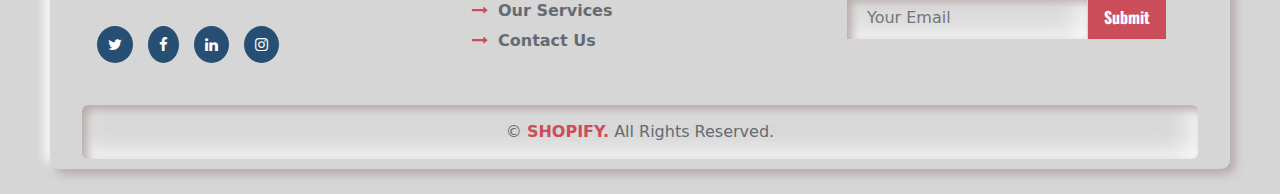
==== commit ab31f321: "bill prices modified, bill layout modified, add constraints when buy products" ====
--- a/index.html
+++ b/index.html
@@ -35,15 +35,16 @@
               </li>
             </ul>
             <form class="d-flex" role="search">
-<<<<<<< HEAD
-<<<<<<< HEAD
               <button class="btn" id="loginBtn" type="submit"><a href="pages/login.html">Login</a></button>
-=======
-              <button class="btn" id="loginBtn" type="submit"><a href="/pages/login.html">Login</a></button>
->>>>>>> 5c7ca9f95d9a83699159c4e5cb8df5638beb62bc
-=======
-              <button class="btn" id="loginBtn" type="submit"><a href="pages/login.html">Login</a></button>
->>>>>>> 08c176814ced440697731609dc2eca28106e3834
+             
+              <div class="dropdown">
+                <button class="btn btn-secondary dropdown-toggle" id="loginName" type="button" data-bs-toggle="dropdown" aria-expanded="false">
+                </button>
+                <ul class="dropdown-menu">
+                  <li><a class="dropdown-item" href="#">Logout</a></li>
+                </ul>
+              </div>
+
             </form>
           </div>
         </div>
@@ -170,6 +171,13 @@
         </div>
       </div>
 
+      <div class="loginBefore">
+        <div class="popupLogin">
+          <i class="fa fa-close"></i>
+          <h2>You Should Login before buy any Product</h2>
+          <button class="btn" id="loginBtn" type="submit"><a href="pages/login.html">Login</a></button>
+        </div>
+      </div>
       <!-- ============= footer =============== -->
       <div class="footer">
         <div class="container">
@@ -229,12 +237,40 @@
 
     <script src="js/bootstrap.min.js"></script>  
     <script src="https://cdn.jsdelivr.net/npm/@popperjs/core@2.11.6/dist/umd/popper.min.js" integrity="sha384-oBqDVmMz9ATKxIep9tiCxS/Z9fNfEXiDAYTujMAeBAsjFuCZSmKbSSUnQlmh/jp3" crossorigin="anonymous"></script>
-    <script src="https://cdn.jsdelivr.net/npm/bootstrap@5.3.0-alpha1/dist/js/bootstrap.min.js" integrity="sha384-mQ93GR66B00ZXjt0YO5KlohRA5SY2XofN4zfuZxLkoj1gXtW8ANNCe9d5Y3eG5eD" crossorigin="anonymous"></script>
-<<<<<<< HEAD
-    <script src="js/index.js"></script>  
-    <!-- <script src="js/cardPayment.js"></script> -->
-=======
+    <script src="https://cdn.jsdelivr.net/npm/bootstrap@5.3.0-alpha1/dist/js/bootstrap.min.js" integrity="sha384-mQ93GR66B00ZXjt0YO5KlohRA5SY2XofN4zfuZxLkoj1gXtW8ANNCe9d5Y3eG5eD" crossorigin="anonymous"></script> 
     <script src="js/index.js"></script>
->>>>>>> ade3dd0854d4a7a5b2efc61af65d26b1f6f0476d
+    <script>
+
+    // login
+    let arrLogin=[];
+    let loginBtn = document.querySelector('.navbar #loginBtn');
+    let myName = document.querySelector('.navbar #loginName');
+    let logOut = document.querySelector('.navbar .dropdown-menu');
+
+    logOut.addEventListener('click',function(){
+      loginBtn.style.display = 'block';
+      myName.style.display = 'none'; 
+      localStorage.removeItem('dataShopify')
+    })
+      
+
+    checkLogin()
+    function checkLogin(){
+      if(localStorage.getItem('dataShopify')){
+        loginBtn.style.display = 'none';
+        myName.style.display = 'block';
+        arrLogin.push(JSON.parse(localStorage.getItem('dataShopify')).name)
+        myName.innerHTML = arrLogin[0][0];
+      }
+      else{
+        loginBtn.style.display = 'block';
+        myName.style.display = 'none'
+      }
+    }
+
+    document.querySelector('.loginBefore i').addEventListener('click',()=>{
+      document.querySelector('.loginBefore').style.display = 'none';
+    })
+    </script>
 </body>
 </html>--- a/css/index.css
+++ b/css/index.css
@@ -34,6 +34,25 @@
     color: #fff;
     font-weight: bold;
     padding:6px 15px;
+}
+
+.navbar #loginName{
+    background-color: #cc4d5a;
+    border-radius: 50%;
+    font-size: 15px;
+    border: 0;
+    color: #fff;
+    text-transform: uppercase;
+    padding: 10px;
+}
+
+.navbar .dropdown ul{padding: 0;margin: 4px -15px;--bs-dropdown-min-width: 5rem;}
+.navbar .dropdown ul li{margin-right: 0;}
+.navbar .dropdown ul li a{
+    font-size: 15px;
+    text-align: center;
+    padding: 6px 0;
+    margin: 0;
 }
 
 /* ========= about ========== */
@@ -95,7 +114,13 @@
 
 #card{
   max-height: 300px;
-  overflow: scroll;
+  overflow-y: scroll;
+}
+
+#card i{
+    background: #cc4d5a;
+    margin: -4px 0 14px 0;
+    color: #fff;
 }
 
 .toTrash:hover{
@@ -187,6 +212,47 @@
 
 .products .inner-div span{font-size: 17px;font-weight: 600;}
 
+.loginBefore{
+    background-color: #2224298f;
+    position: absolute;
+    top: 0;
+    left: 0;
+    width: 100%;
+    height: 100%;
+    z-index: 9999;
+    display: none;
+}
+.loginBefore .popupLogin{
+    position: fixed;
+    background-color: #fff;
+    padding: 60px 30px 60px 30px;
+    transform: translate(100%,130%);
+}
+.loginBefore .popupLogin i{
+    position: absolute;
+    top: 15px;
+    font-size: 22px;
+    right: 15px;
+    cursor: pointer;
+}
+.loginBefore .popupLogin h2{
+    font-size: 23px;
+    font-weight: bold;
+    font-family: 'Oswald', cursive;
+}
+.loginBefore .popupLogin button a{
+    background-color: #cc4d5a;
+    font-family: 'Oswald', cursive;
+    color: #fff;
+    font-weight: bold;
+    text-decoration: none;
+    font-size: 21px;
+    padding: 5px 35px;
+    position: absolute;
+    right: 27px;
+    bottom: 20px;
+    border-radius: 5px;
+}
 /* ================= footer ============ */
 .footer{
     margin: 25px 50px;
--- a/css/bill.css
+++ b/css/bill.css
@@ -1,16 +1,11 @@
 @import url('https://fonts.googleapis.com/css2?family=Charm:wght@400;700&family=Leckerli+One&family=Open+Sans:wght@300&family=Oswald:wght@200;300;400;600&family=Playball&family=Raleway:wght@800&display=swap');
 @import url('https://fonts.googleapis.com/css2?family=Charm:wght@400;700&family=Leckerli+One&family=Lobster&family=Open+Sans:wght@300&family=Oswald:wght@200;300;400;600&family=Playball&family=Raleway:wght@800&display=swap'); 
 
-body{background-color: rgba(214,214,214);}
-
+body{background-color: rgba(214,214,214);position: relative;}
 .navbar .navbar-collapse{flex-grow: 0;}
-
 .navbar{padding: 0; margin: -14px 0;}
-
 .navbar-brand{display: flex;}
-
 .navbar .navbar-brand img{width: 120px;height: 100px;}
-
 .navbar .navbar-brand .brand{
     margin-top: 30px;
     font-size: 32px;
@@ -19,94 +14,94 @@
     color: #274f73;
     font-family: 'Oswald', cursive;
 }
-.navbar ul
-
-.image{display: flex;justify-content: center;align-items: center;margin-top: 30px;}
-
-.email{display: flex;justify-content: center;}
-
-.log{
+.layoutBill .layout{
+    background-color: #00000094;
+    position: absolute;
+    top: 0;
+    left: 0;
+    width: 100%;
+    height: 100%;
+    display: none;
+}
+.layoutBill .popup{
+    position:fixed;
+    top: 0;
+    left: 0;
+    padding: 50px 100px;
+    background-color: #fff;
+    transform: translate(100%,30%);
+}
+.layoutBill .layout .popup h4{font-family: 'Oswald', cursive;margin: 20px 0;}
+.layoutBill .layout .popup h2{font-family: 'Oswald', cursive;}
+.layoutBill .layout span{font-weight: bold;}
+.layoutBill .layout button{background-color: #cc4d5a;border: none;outline: none;padding: 10px 40px;}
+.layoutBill .layout button a{
+    font-family: 'Oswald', cursive;
+    font-size: 20px;
+    text-decoration: none;
+    color: #fff;
+    font-weight: bold;
+}
+.all{position: relative;}
+.all .image{display: flex;justify-content: center;align-items: center;margin-top: 30px;}
+.all .image img {position: absolute;right: 9px;top: -87px;width: 41%;transform: rotate(0);}
+.all .email{display: flex;justify-content: center;}
+.all .log{
     margin-top: 40px;
-    width: 500px; height: 450px;
-    padding-bottom: 10px;
+    padding: 0 35px;
+    width: 100%;
     border-radius: 9px;
     background-color: rgba(214,214,214);
     box-shadow: 5px 5px 10px #b6a9a9, -5px -5px 10px #fff;
-    position: relative;
 }
+#bill{
+    width: 100%;
+    top: 100px;
+    background: #fff;
+    border-radius: 9px;
+    padding: 40px;
+    font-family: 'Oswald', cursive;
+    box-shadow: 5px 5px 10px #b6a9a9,-5px -5px 10px #fff;
+}
+#billHeader{width: 100%;top: 0;}
+.billHeaderUserData{font-size: 22px;font-weight: bold;font-family: 'Oswald';margin-bottom: 30px;}
+#billHeader h2{margin: 70px 0 33px;font-weight: bold;font-family: 'Charm', cursive;font-size: 70px;}
+#tbody{height: 70%;width: 100%;}
+.thead{
+    text-align: center;
+    font-size: 2;
+    font-weight: bold;
+    align-items: center;
+    display: contents;
+}
+.thead td{padding:20px}
+#itemCell{width: 40%;}
+.itemImgSm{width: 60%;display: flex;}
+.itemTitle{font-weight: bold;font-size: 18px;}
 
-th, td {
-    width: 25%;
-    text-align: left;
-    vertical-align: middle;
+.billRecord .unitPrice,.billRecord .priceCell {font-weight: bold;padding: 10% 0 0;font-size: 20px;}
+.billRecord .qtyPrice input{
+    text-align: center;
+    border: none;
+    outline: none;
+    margin: 17% 0;
+    width: 13%;
+    height: 40px;
+    font-weight: bold;
+    font-size: 26px;
+    background: #d6d6d6;
+    border-radius: 5px;
+    box-shadow: inset 5px 5px 10px #b6a9a9,inset -5px -5px 10px #fff;
 }
+.billRecord .qtyPrice button{background: none;border: none;font-size: 28px;}
+#plus{background: none;border: none;}
+#plus:hover{color: #e96675;}
 
-#billHeader{
-    position: absolute;
-    width: 100%;
-    top: 0;
-}
-
-.thead{
-    display:table-header-group;
-}
-
-#bill{
-    position: absolute;
-    height: 62%;
-    max-height: 300px;
-    width: 100%;
-    top:100px;
-}
-
-#tbody{
-    background-color:#ddd;
-    position: absolute;
-    height: 70%;
-    width: 100%;
-    overflow-y: scroll;
-}
-
-.itemImgSm{
-    width: 50px;
-    height: 50px;
-}
-
-#plus{
-    background: none;
-    border: none;
-}
-#plus:hover{
-    color: #4dcc68;
-}
-
-#minus{
-    background: none;
-    border: none;
-}
-#minus:hover{
-    color: #cc4d5a;
-}
-
-.tfoot{
-    position: absolute;
-    width: 100%;
-    bottom: 0;
-}
-
-#billFooter{
-    position: absolute;
-    width: 100%;
-    bottom: 0;
-}
-
-#qtyCell {
-    margin: 0 auto;
-    text-align: center;
-    vertical-align: middle;
-    right: 50px;
-}
-
+#minus{background: none;border: none;}
+#minus:hover{color: #cc4d5a;}
+.tfoot{width: 100%;bottom: 0;font-size: 30px;font-weight: bold;}
+#billFooter{width: 100%;bottom: 0;}
+#qtyCell {width: 100%;height: 100%;margin: 0 auto;text-align: center;}
 .incDec {
     display: inline-block;
     border: 1px solid #ddd;
@@ -119,10 +114,8 @@
     padding: 11px 0;
     background: #eee;
 }
-
 .itemQty {
     text-align: center;
-    vertical-align: middle;
     border: none;
     border-top: 1px solid #ddd;
     border-bottom: 1px solid #ddd;
@@ -130,9 +123,5 @@
     width: 40px;
     height: 25px;
 }
-
 input[type=number]::-webkit-inner-spin-button,
-input[type=number]::-webkit-outer-spin-button {
-    -webkit-appearance: none;
-    margin: 0;
-}+input[type=number]::-webkit-outer-spin-button {-webkit-appearance: none;margin: 0;}